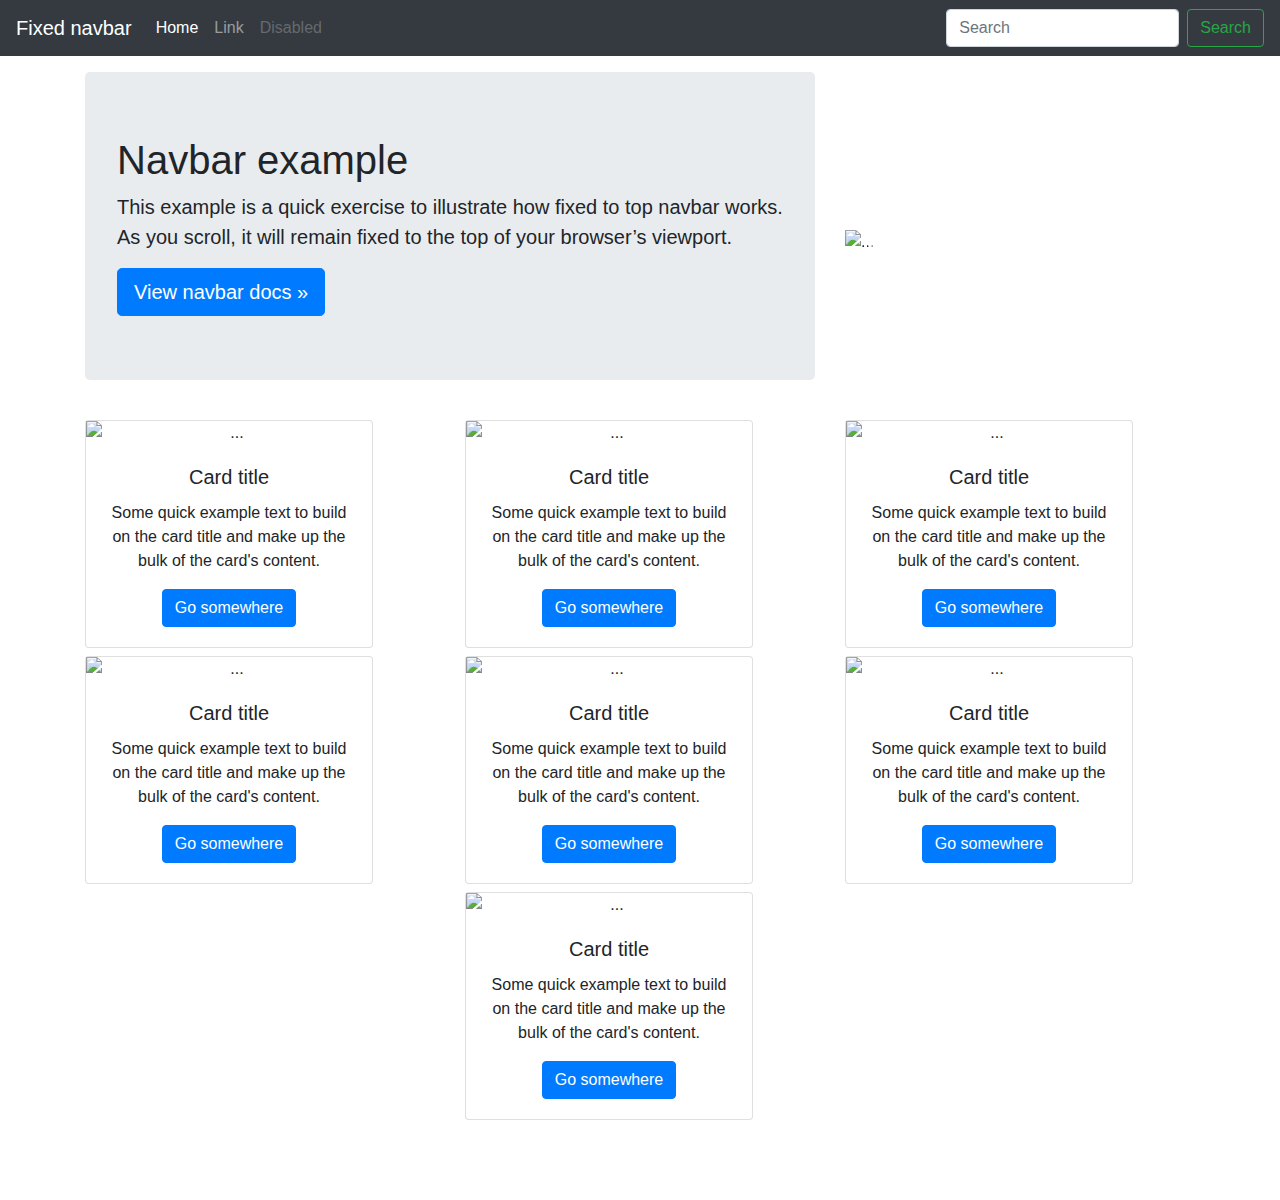
==== ejercicio-bootstrap.html @ b596c71c "respues ejercicio bootstrap" ====
<!DOCTYPE html>
<html lang="en">

<head>
  <meta charset="UTF-8">
  <meta name="viewport" content="width=device-width, initial-scale=1, shrink-to-fit=no">
  <meta http-equiv="X-UA-Compatible" content="ie=edge">
  <title>Document</title>

  <!-- Boostrap -->
  <link rel="stylesheet" href="https://stackpath.bootstrapcdn.com/bootstrap/4.3.1/css/bootstrap.min.css"
    integrity="sha384-ggOyR0iXCbMQv3Xipma34MD+dH/1fQ784/j6cY/iJTQUOhcWr7x9JvoRxT2MZw1T" crossorigin="anonymous">
  <!-- Style -->
  <style>
    body {
      min-height: 75rem;
      padding-top: 4.5rem;
    }

    .bd-placeholder-img class="img-fluid" {
      font-size: 1.125rem;
      text-anchor: middle;
      -webkit-user-select: none;
      -moz-user-select: none;
      -ms-user-select: none;
      user-select: none;
    }

    @media (min-width: 768px) {
      .bd-placeholder-img class="img-fluid"-lg {
        font-size: 3.5rem;
      }
    }
  </style>
</head>

<body>
  <!-- Navbar -->
  <nav class="navbar navbar-expand-md navbar-dark fixed-top bg-dark">
    <a class="navbar-brand" href="#">Fixed navbar</a>
    <button class="navbar-toggler" type="button" data-toggle="collapse" data-target="#navbarCollapse"
      aria-controls="navbarCollapse" aria-expanded="false" aria-label="Toggle navigation">
      <span class="navbar-toggler-icon"></span>
    </button>
    <div class="collapse navbar-collapse" id="navbarCollapse">
      <ul class="navbar-nav mr-auto">
        <li class="nav-item active">
          <a class="nav-link" href="#">Home <span class="sr-only">(current)</span></a>
        </li>
        <li class="nav-item">
          <a class="nav-link" href="#">Link</a>
        </li>
        <li class="nav-item">
          <a class="nav-link disabled" href="#">Disabled</a>
        </li>
      </ul>
      <form class="form-inline mt-2 mt-md-0">
        <input class="form-control mr-sm-2" type="text" placeholder="Search" aria-label="Search">
        <button class="btn btn-outline-success my-2 my-sm-0" type="submit">Search</button>
      </form>
    </div>
  </nav>

  <main role="main" class="container">
    <div class="row align-items-center justify-content-center">
      <!-- Jumbotron -->
      <div class="col-12 col-sm-12 col-md-8 col-lg-8 align-self-center">
        <div class="jumbotron">
          <h1>Navbar example</h1>
          <p class="lead">This example is a quick exercise to illustrate how fixed to top navbar works. As you scroll,
            it
            will remain fixed to the top of your browser’s viewport.</p>
          <a class="btn btn-lg btn-primary" href="/docs/4.3/components/navbar/" role="button">View navbar docs
            &raquo;</a>
        </div>
      </div>
      <!-- Slider -->
      <div class="col-12 col-sm-12 col-md-4 col-lg-4 align-self-center">
        <div id="carouselExampleControls" class="carousel slide" data-ride="carousel">
          <div class="carousel-inner">
            <div class="carousel-item active">
              <img class="img-fluid"
                src="http://rndimg.com/ImageStore/OilPaintingRed/999x999_OilPaintingRed_ffa96328c10846b4962e85955c098407.jpg"
                class="d-block w-100" alt="...">
            </div>
            <div class="carousel-item">
              <img class="img-fluid"
                src="http://rndimg.com/ImageStore/OilPaintingOrangeReal/999x999_OilPaintingOrangeReal_4060f17f29ba41b6b9e318568c655d1f.jpg"
                class="d-block w-100" alt="...">
            </div>
            <div class="carousel-item">
              <img class="img-fluid"
                src="http://rndimg.com/ImageStore/OilPaintingOrangeReal/999x999_OilPaintingOrangeReal_4060f17f29ba41b6b9e318568c655d1f.jpg"
                class="d-block w-100" alt="...">
            </div>
          </div>
          <a class="carousel-control-prev" href="#carouselExampleControls" role="button" data-slide="prev">
            <span class="carousel-control-prev-icon" aria-hidden="true"></span>
            <span class="sr-only">Previous</span>
          </a>
          <a class="carousel-control-next" href="#carouselExampleControls" role="button" data-slide="next">
            <span class="carousel-control-next-icon" aria-hidden="true"></span>
            <span class="sr-only">Next</span>
          </a>
        </div>
      </div>
    </div>
  </main>
  <!-- Cards -->
  <section>
    <div class="container">
      <div class="row align-items-center justify-content-center">
        <div class="col-6 col-sm-6 col-md-4 col-lg-4 align-self-center justify-content-center">
          <div class="card text-center mt-2" style="width: 18rem;"><img class="img-fluid"
              src="https://dummyimage.com/300x200/c22dc2/52f6ff.jpg&text=Card+Wuju" class="card-img-top" alt="...">
            <div class="card-body">
              <h5 class="card-title">Card title</h5>
              <p class="card-text">Some quick example text to build on the card title and make up the bulk of the card's
                content.</p><a href="#" class="btn btn-primary">Go somewhere</a>
            </div>
          </div>
        </div>
        <div class="col-6 col-sm-6 col-md-4 col-lg-4 align-self-center justify-content-center">
          <div class="card text-center mt-2" style="width: 18rem;"><img class="img-fluid"
              src="https://dummyimage.com/300x200/c22dc2/52f6ff.jpg&text=Card+Wuju" class="card-img-top" alt="...">
            <div class="card-body">
              <h5 class="card-title">Card title</h5>
              <p class="card-text">Some quick example text to build on the card title and make up the bulk of the card's
                content.</p><a href="#" class="btn btn-primary">Go somewhere</a>
            </div>
          </div>
        </div>
        <div class="col-6 col-sm-6 col-md-4 col-lg-4 align-self-center justify-content-center">
          <div class="card text-center mt-2" style="width: 18rem;"><img class="img-fluid"
              src="https://dummyimage.com/300x200/c22dc2/52f6ff.jpg&text=Card+Wuju" class="card-img-top" alt="...">
            <div class="card-body">
              <h5 class="card-title">Card title</h5>
              <p class="card-text">Some quick example text to build on the card title and make up the bulk of the card's
                content.</p><a href="#" class="btn btn-primary">Go somewhere</a>
            </div>
          </div>
        </div>
        <div class="col-6 col-sm-6 col-md-4 col-lg-4 align-self-center justify-content-center">
          <div class="card text-center mt-2" style="width: 18rem;"><img class="img-fluid"
              src="https://dummyimage.com/300x200/c22dc2/52f6ff.jpg&text=Card+Wuju" class="card-img-top" alt="...">
            <div class="card-body">
              <h5 class="card-title">Card title</h5>
              <p class="card-text">Some quick example text to build on the card title and make up the bulk of the card's
                content.</p><a href="#" class="btn btn-primary">Go somewhere</a>
            </div>
          </div>
        </div>
        <div class="col-6 col-sm-6 col-md-4 col-lg-4 align-self-center justify-content-center">
          <div class="card text-center mt-2" style="width: 18rem;"><img class="img-fluid"
              src="https://dummyimage.com/300x200/c22dc2/52f6ff.jpg&text=Card+Wuju" class="card-img-top" alt="...">
            <div class="card-body">
              <h5 class="card-title">Card title</h5>
              <p class="card-text">Some quick example text to build on the card title and make up the bulk of the card's
                content.</p><a href="#" class="btn btn-primary">Go somewhere</a>
            </div>
          </div>
        </div>
        <div class="col-6 col-sm-6 col-md-4 col-lg-4 align-self-center justify-content-center">
          <div class="card text-center mt-2" style="width: 18rem;"><img class="img-fluid"
              src="https://dummyimage.com/300x200/c22dc2/52f6ff.jpg&text=Card+Wuju" class="card-img-top" alt="...">
            <div class="card-body">
              <h5 class="card-title">Card title</h5>
              <p class="card-text">Some quick example text to build on the card title and make up the bulk of the card's
                content.</p><a href="#" class="btn btn-primary">Go somewhere</a>
            </div>
          </div>
        </div>
        <div class="col-6 col-sm-6 col-md-4 col-lg-4 align-self-center justify-content-center">
          <div class="card text-center mt-2" style="width: 18rem;"><img class="img-fluid"
              src="https://dummyimage.com/300x200/c22dc2/52f6ff.jpg&text=Card+Wuju" class="card-img-top" alt="...">
            <div class="card-body">
              <h5 class="card-title">Card title</h5>
              <p class="card-text">Some quick example text to build on the card title and make up the bulk of the card's
                content.</p><a href="#" class="btn btn-primary">Go somewhere</a>
            </div>
          </div>
        </div>
      </div>
    </div>
  </section>

  <!-- Javascript  Librerias: JQuery, Popper y Bootstrapjs -->
  <script src="https://code.jquery.com/jquery-3.3.1.slim.min.js"
    integrity="sha384-q8i/X+965DzO0rT7abK41JStQIAqVgRVzpbzo5smXKp4YfRvH+8abtTE1Pi6jizo" crossorigin="anonymous">
  </script>
  <script src="https://cdnjs.cloudflare.com/ajax/libs/popper.js/1.14.7/umd/popper.min.js"
    integrity="sha384-UO2eT0CpHqdSJQ6hJty5KVphtPhzWj9WO1clHTMGa3JDZwrnQq4sF86dIHNDz0W1" crossorigin="anonymous">
  </script>
  <script src="https://stackpath.bootstrapcdn.com/bootstrap/4.3.1/js/bootstrap.min.js"
    integrity="sha384-JjSmVgyd0p3pXB1rRibZUAYoIIy6OrQ6VrjIEaFf/nJGzIxFDsf4x0xIM+B07jRM" crossorigin="anonymous">
  </script>
</body>

</html>
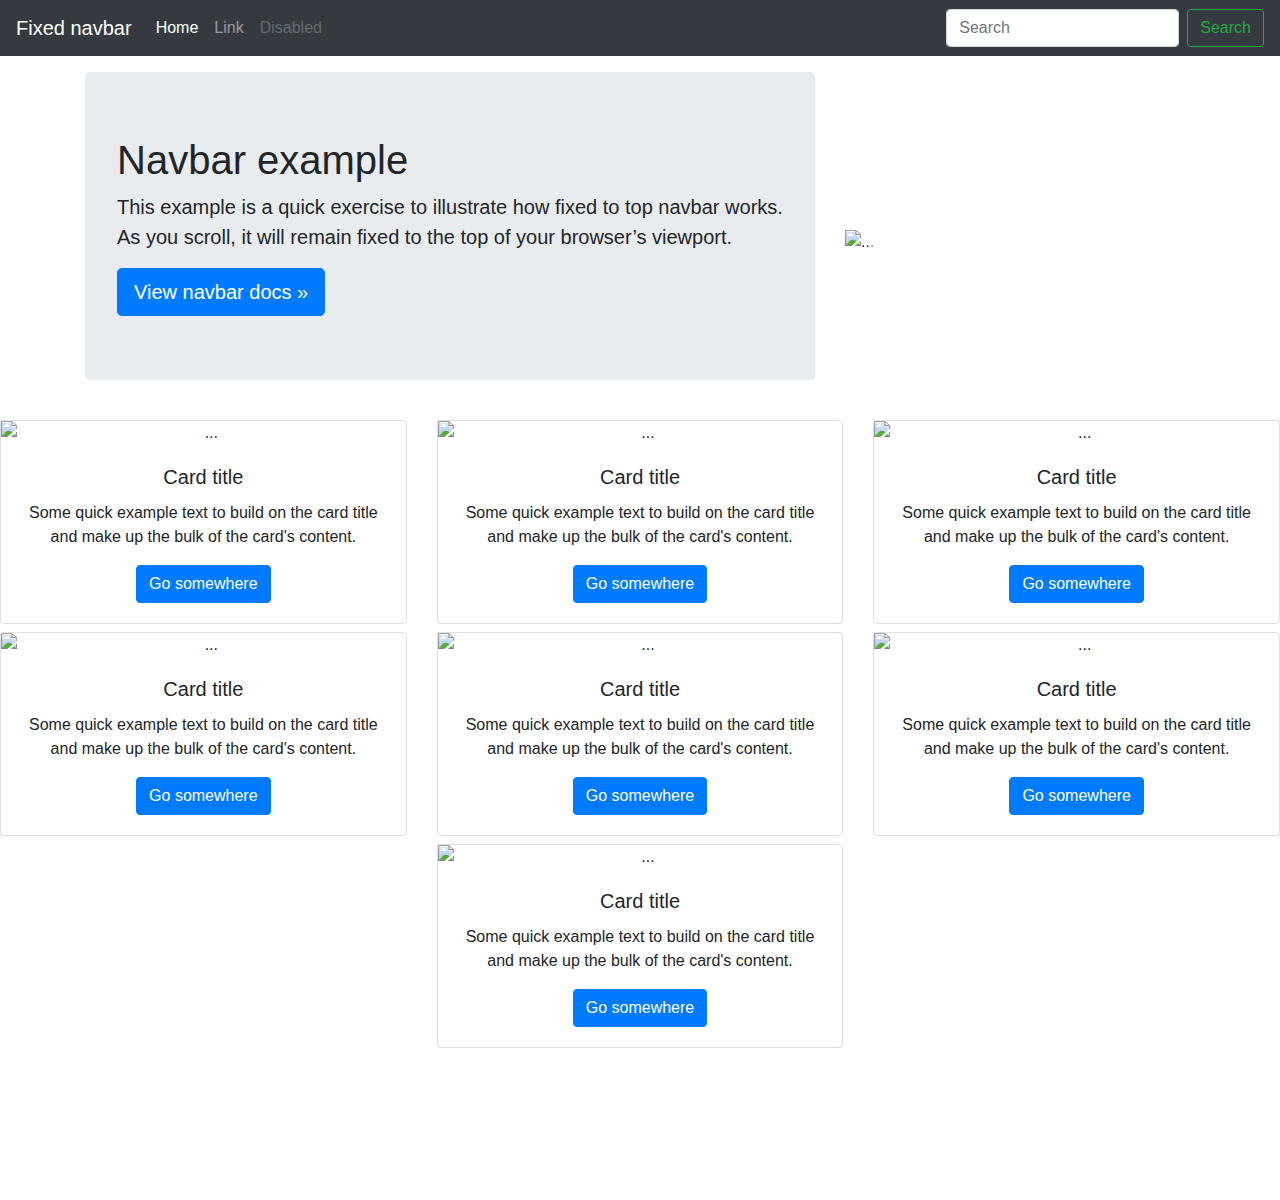
==== commit 4f8980df: "perfecting ejercicio" ====
--- a/ejercicio-bootstrap.html
+++ b/ejercicio-bootstrap.html
@@ -17,7 +17,7 @@
       padding-top: 4.5rem;
     }
 
-    .bd-placeholder-img class="img-fluid" {
+    .bd-placeholder-img .img-fluid {
       font-size: 1.125rem;
       text-anchor: middle;
       -webkit-user-select: none;
@@ -26,8 +26,14 @@
       user-select: none;
     }
 
+    #jumbo-bck-image {
+      background-image: url(https://images.pexels.com/photos/2439625/pexels-photo-2439625.jpeg?auto=compress&cs=tinysrgb&dpr=2&h=650&w=2000);
+      background-repeat: no-repeat;
+      background-size: 100%;
+    }
+
     @media (min-width: 768px) {
-      .bd-placeholder-img class="img-fluid"-lg {
+      .bd-placeholder-img .img-fluid-lg {
         font-size: 3.5rem;
       }
     }
@@ -64,8 +70,8 @@
   <main role="main" class="container">
     <div class="row align-items-center justify-content-center">
       <!-- Jumbotron -->
-      <div class="col-12 col-sm-12 col-md-8 col-lg-8 align-self-center">
-        <div class="jumbotron">
+      <div class="col-12 col-md-8 align-self-center">
+        <div class="jumbotron" id="jumbo-bck-image">
           <h1>Navbar example</h1>
           <p class="lead">This example is a quick exercise to illustrate how fixed to top navbar works. As you scroll,
             it
@@ -75,7 +81,7 @@
         </div>
       </div>
       <!-- Slider -->
-      <div class="col-12 col-sm-12 col-md-4 col-lg-4 align-self-center">
+      <div class="col-12 col-md-4 align-self-center">
         <div id="carouselExampleControls" class="carousel slide" data-ride="carousel">
           <div class="carousel-inner">
             <div class="carousel-item active">
@@ -108,70 +114,77 @@
   </main>
   <!-- Cards -->
   <section>
-    <div class="container">
+    <div>
       <div class="row align-items-center justify-content-center">
-        <div class="col-6 col-sm-6 col-md-4 col-lg-4 align-self-center justify-content-center">
-          <div class="card text-center mt-2" style="width: 18rem;"><img class="img-fluid"
-              src="https://dummyimage.com/300x200/c22dc2/52f6ff.jpg&text=Card+Wuju" class="card-img-top" alt="...">
-            <div class="card-body">
-              <h5 class="card-title">Card title</h5>
-              <p class="card-text">Some quick example text to build on the card title and make up the bulk of the card's
-                content.</p><a href="#" class="btn btn-primary">Go somewhere</a>
-            </div>
-          </div>
-        </div>
-        <div class="col-6 col-sm-6 col-md-4 col-lg-4 align-self-center justify-content-center">
-          <div class="card text-center mt-2" style="width: 18rem;"><img class="img-fluid"
-              src="https://dummyimage.com/300x200/c22dc2/52f6ff.jpg&text=Card+Wuju" class="card-img-top" alt="...">
-            <div class="card-body">
-              <h5 class="card-title">Card title</h5>
-              <p class="card-text">Some quick example text to build on the card title and make up the bulk of the card's
-                content.</p><a href="#" class="btn btn-primary">Go somewhere</a>
-            </div>
-          </div>
-        </div>
-        <div class="col-6 col-sm-6 col-md-4 col-lg-4 align-self-center justify-content-center">
-          <div class="card text-center mt-2" style="width: 18rem;"><img class="img-fluid"
-              src="https://dummyimage.com/300x200/c22dc2/52f6ff.jpg&text=Card+Wuju" class="card-img-top" alt="...">
-            <div class="card-body">
-              <h5 class="card-title">Card title</h5>
-              <p class="card-text">Some quick example text to build on the card title and make up the bulk of the card's
-                content.</p><a href="#" class="btn btn-primary">Go somewhere</a>
-            </div>
-          </div>
-        </div>
-        <div class="col-6 col-sm-6 col-md-4 col-lg-4 align-self-center justify-content-center">
-          <div class="card text-center mt-2" style="width: 18rem;"><img class="img-fluid"
-              src="https://dummyimage.com/300x200/c22dc2/52f6ff.jpg&text=Card+Wuju" class="card-img-top" alt="...">
-            <div class="card-body">
-              <h5 class="card-title">Card title</h5>
-              <p class="card-text">Some quick example text to build on the card title and make up the bulk of the card's
-                content.</p><a href="#" class="btn btn-primary">Go somewhere</a>
-            </div>
-          </div>
-        </div>
-        <div class="col-6 col-sm-6 col-md-4 col-lg-4 align-self-center justify-content-center">
-          <div class="card text-center mt-2" style="width: 18rem;"><img class="img-fluid"
-              src="https://dummyimage.com/300x200/c22dc2/52f6ff.jpg&text=Card+Wuju" class="card-img-top" alt="...">
-            <div class="card-body">
-              <h5 class="card-title">Card title</h5>
-              <p class="card-text">Some quick example text to build on the card title and make up the bulk of the card's
-                content.</p><a href="#" class="btn btn-primary">Go somewhere</a>
-            </div>
-          </div>
-        </div>
-        <div class="col-6 col-sm-6 col-md-4 col-lg-4 align-self-center justify-content-center">
-          <div class="card text-center mt-2" style="width: 18rem;"><img class="img-fluid"
-              src="https://dummyimage.com/300x200/c22dc2/52f6ff.jpg&text=Card+Wuju" class="card-img-top" alt="...">
-            <div class="card-body">
-              <h5 class="card-title">Card title</h5>
-              <p class="card-text">Some quick example text to build on the card title and make up the bulk of the card's
-                content.</p><a href="#" class="btn btn-primary">Go somewhere</a>
-            </div>
-          </div>
-        </div>
-        <div class="col-6 col-sm-6 col-md-4 col-lg-4 align-self-center justify-content-center">
-          <div class="card text-center mt-2" style="width: 18rem;"><img class="img-fluid"
+        <div class="col-6 col-md-4 align-self-center justify-content-center">
+          <div class="card text-center mt-2" style="width: 100%;">
+            <img class="img-fluid"
+              src="https://dummyimage.com/300x200/c22dc2/52f6ff.jpg&text=Card+Wuju" class="card-img-top" alt="...">
+            <div class="card-body">
+              <h5 class="card-title">Card title</h5>
+              <p class="card-text">Some quick example text to build on the card title and make up the bulk of the card's
+                content.</p><a href="#" class="btn btn-primary">Go somewhere</a>
+            </div>
+          </div>
+        </div>
+        <div class="col-6 col-md-4 align-self-center justify-content-center">
+          <div class="card text-center mt-2" style="width: 100%;">
+            <img class="img-fluid"
+              src="https://dummyimage.com/300x200/c22dc2/52f6ff.jpg&text=Card+Wuju" class="card-img-top" alt="...">
+            <div class="card-body">
+              <h5 class="card-title">Card title</h5>
+              <p class="card-text">Some quick example text to build on the card title and make up the bulk of the card's
+                content.</p><a href="#" class="btn btn-primary">Go somewhere</a>
+            </div>
+          </div>
+        </div>
+        <div class="col-6 col-md-4 align-self-center justify-content-center">
+          <div class="card text-center mt-2" style="width: 100%;">
+            <img class="img-fluid"
+              src="https://dummyimage.com/300x200/c22dc2/52f6ff.jpg&text=Card+Wuju" class="card-img-top" alt="...">
+            <div class="card-body">
+              <h5 class="card-title">Card title</h5>
+              <p class="card-text">Some quick example text to build on the card title and make up the bulk of the card's
+                content.</p><a href="#" class="btn btn-primary">Go somewhere</a>
+            </div>
+          </div>
+        </div>
+        <div class="col-6 col-md-4 align-self-center justify-content-center">
+          <div class="card text-center mt-2" style="width: 100%;">
+            <img class="img-fluid"
+              src="https://dummyimage.com/300x200/c22dc2/52f6ff.jpg&text=Card+Wuju" class="card-img-top" alt="...">
+            <div class="card-body">
+              <h5 class="card-title">Card title</h5>
+              <p class="card-text">Some quick example text to build on the card title and make up the bulk of the card's
+                content.</p><a href="#" class="btn btn-primary">Go somewhere</a>
+            </div>
+          </div>
+        </div>
+        <div class="col-6 col-md-4 align-self-center justify-content-center">
+          <div class="card text-center mt-2" style="width: 100%;">
+            <img class="img-fluid"
+              src="https://dummyimage.com/300x200/c22dc2/52f6ff.jpg&text=Card+Wuju" class="card-img-top" alt="...">
+            <div class="card-body">
+              <h5 class="card-title">Card title</h5>
+              <p class="card-text">Some quick example text to build on the card title and make up the bulk of the card's
+                content.</p><a href="#" class="btn btn-primary">Go somewhere</a>
+            </div>
+          </div>
+        </div>
+        <div class="col-6 col-md-4 align-self-center justify-content-center">
+          <div class="card text-center mt-2" style="width: 100%;">
+            <img class="img-fluid"
+              src="https://dummyimage.com/300x200/c22dc2/52f6ff.jpg&text=Card+Wuju" class="card-img-top" alt="...">
+            <div class="card-body">
+              <h5 class="card-title">Card title</h5>
+              <p class="card-text">Some quick example text to build on the card title and make up the bulk of the card's
+                content.</p><a href="#" class="btn btn-primary">Go somewhere</a>
+            </div>
+          </div>
+        </div>
+        <div class="col-6 col-md-4 align-self-center justify-content-center">
+          <div class="card text-center mt-2" style="width: 100%;">
+            <img class="img-fluid"
               src="https://dummyimage.com/300x200/c22dc2/52f6ff.jpg&text=Card+Wuju" class="card-img-top" alt="...">
             <div class="card-body">
               <h5 class="card-title">Card title</h5>
